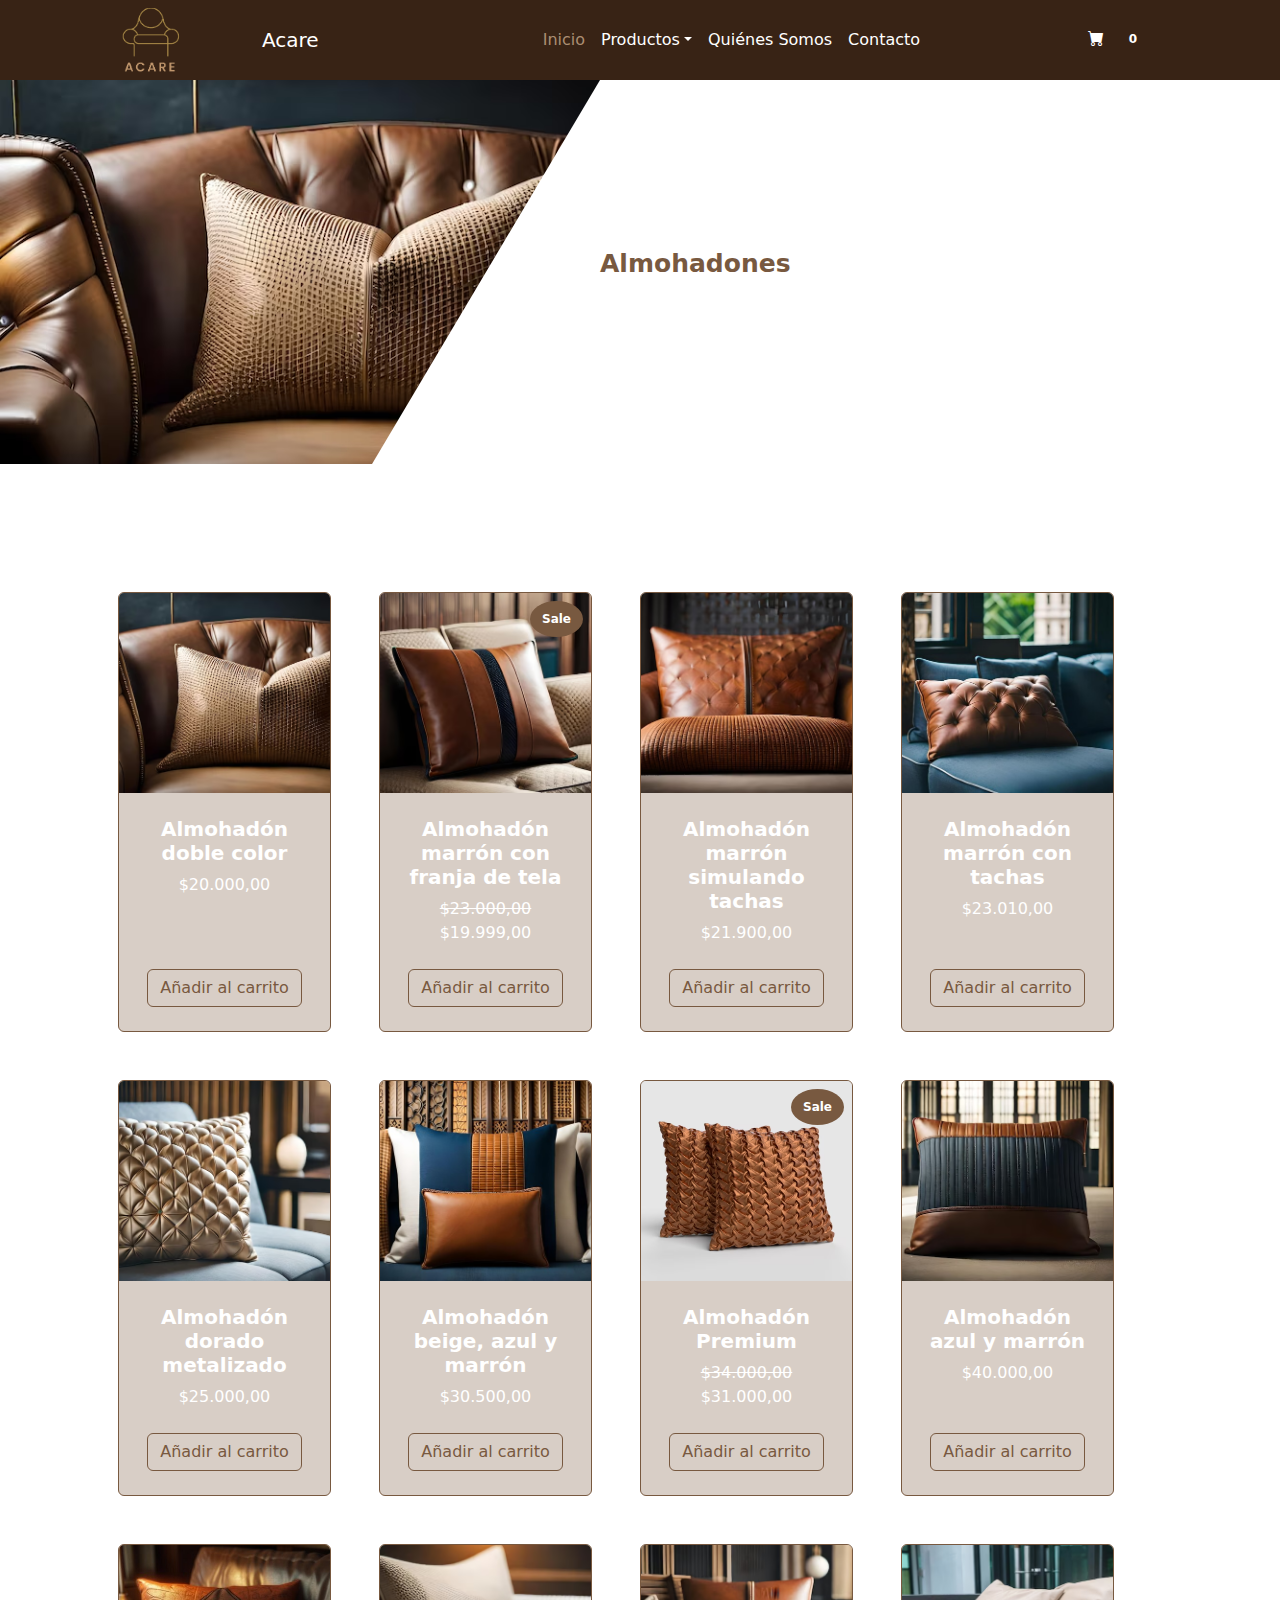
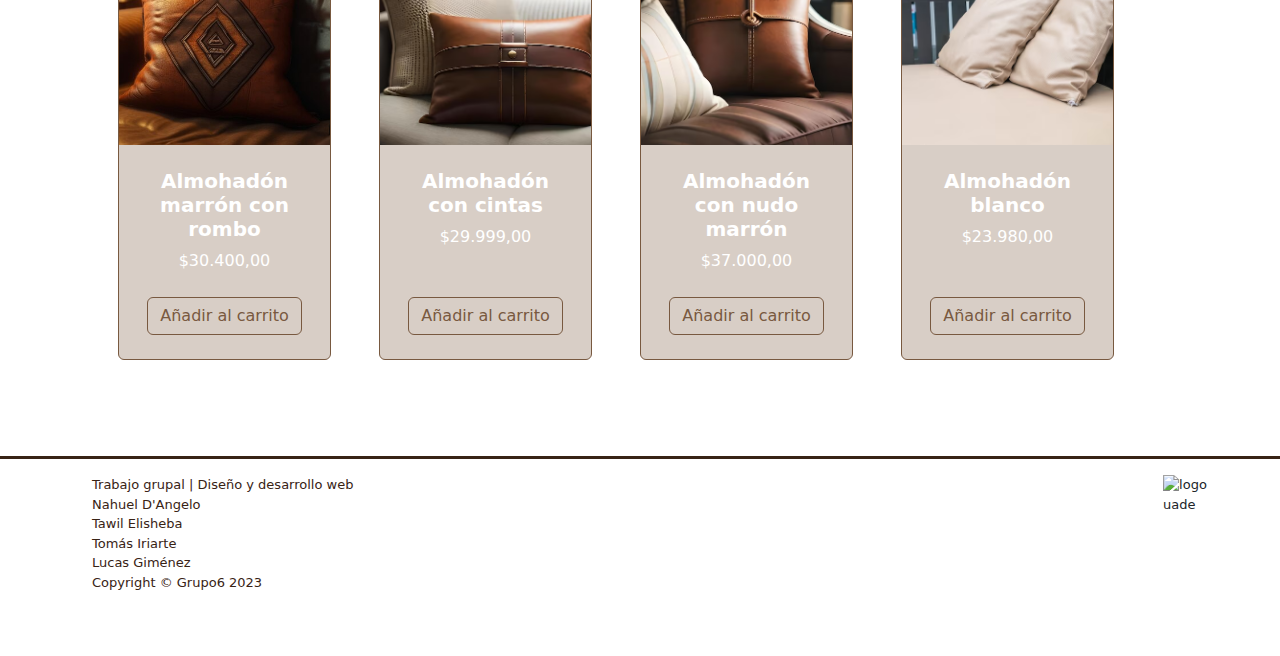
==== almohadones.html @ 0e03ffe2 "version1" ====
<!DOCTYPE html>
<html lang="en">
    <head>
        <meta charset="utf-8" />
        <meta name="viewport" content="width=device-width, initial-scale=1, shrink-to-fit=no" />
        <meta name="description" content="" />
        <meta name="author" content="" />
        <title>Pagina Acare</title>
        <!-- Favicon-->
        <link rel="icon" type="image/x-icon" href="assets/favicon.ico" />
        <!-- Bootstrap icons-->
        <link href="https://cdn.jsdelivr.net/npm/bootstrap-icons@1.5.0/font/bootstrap-icons.css" rel="stylesheet" />
        <!-- Core theme CSS (includes Bootstrap)-->
        <link href="css/styles.css" rel="stylesheet" />
    </head>
    <body>
        <!-- Navigation-->   <!--style="background-color: #382315;"-->
        <nav class="navbar navbar-expand-lg navbar-light " style="background-color: #382315; " >
            <div class="container px-4 px-lg-5">
                <img class="LogoAcare" src="img/sinfondo.png" alt="logo acare">
                <a class="navbar-brand" href="#!" style="margin-right: 12rem;">Acare</a>
                <button class="navbar-toggler" type="button" data-bs-toggle="collapse" data-bs-target="#navbarSupportedContent" aria-controls="navbarSupportedContent" aria-expanded="false" aria-label="Toggle navigation"><span class="navbar-toggler-icon"></span></button>
                <div class="collapse navbar-collapse" id="navbarSupportedContent" >
                    <ul class="navbar-nav me-auto mb-2 mb-lg-0 ms-lg-4" >
                        <li class="nav-item"><a class="nav-link active" aria-current="page" href="index.html">Inicio</a></li>
                        <li class="nav-item dropdown">
                            <!--la barra desplegable de los productos-->
                            <a class="nav-link dropdown-toggle" id="navbarDropdown" href="#" role="button" data-bs-toggle="dropdown" aria-expanded="false">Productos</a>
                            <ul class="dropdown-menu" aria-labelledby="navbarDropdown">
                                <li><a class="dropdown-item" href="sillones.html">Sillones</a></li>
                                <li><a class="dropdown-item" href="sillonesChicos.html">Sillones Chicos</a></li>
                                <li><a class="dropdown-item" href="sillas.html">Sillas</a></li>
                                <li><a class="dropdown-item" href="respaldos.html">Respaldos</a></li>
                                <li><a class="dropdown-item" href="almohadones.html">Almohadones</a></li>
                            </ul>
                        </li>
                        <li class="nav-item"><a class="nav-link" href="#!">Quiénes Somos</a></li>
                        <li class="nav-item"><a class="nav-link" href="#!">Contacto</a></li>
                        
                    </ul>
                    
                    <!--carrito-->
                    <form class="d-flex">
                        <button class="btn btn-outline-dark2" type="submit">
                            <i class="bi-cart-fill me-1"></i>
                            
                            <span class="badge  text-white ms-1 ">0</span>
                        </button>
                    </form>
                </div>
            </div>
        </nav>
        <header>
            <section class="pad">
                <div class="sec">
                    <div class="CarruselPortada img-fluid">
                        <img style="width: 100%;"  src="fotosPag/almohadon/AL1.avif" alt="foto portada">
                    </div>
                    <div class="text-center ">
                        <div class="textoPortada display-4 fw-bolder">
                            <p>Almohadones</p>
                
                        </div>
                    </div>
                </div>
            </section>
        </header>
        
        <!-- Section CARD-->
        <main>
            <section class="py-5">
                <div class="container px-4 px-lg-5 mt-5">
                    <div class="row gx-4 gx-lg-5 row-cols-2 row-cols-md-3 row-cols-xl-4 justify-content-center img-fluid">
                        <div class="col mb-5">
                            <div class="card h-100">
                                <!-- Product image-->
                                <img class="card-img-top" src="fotosPag/almohadon/AL1.avif" alt="almohadon" />
                                <!-- Product details-->
                                <div class="card-body p-4">
                                    <div class="text-center text-white">
                                        <!-- Product name-->
                                        <h5 class="fw-bolder">Almohadón doble color</h5>
                                        <!-- Product price-->
                                        $20.000,00
                                    </div>
                                </div>
                                <!-- Product actions-->
                                <div class="card-footer p-4 pt-0 border-top-0 bg-transparent">
                                    <div class="text-center"><a class="btn btn-outline-dark mt-auto" href="#">Añadir al carrito</a></div>
                                </div>
                            </div>
                        </div>
                        <div class="col mb-5">
                            <div class="card h-100">
                                <!-- Sale badge-->
                                <div class="badge text-white position-absolute" style="top: 0.5rem; right: 0.5rem; background-color:#785940">Sale</div>
                                <!-- Product image-->
                                <img class="card-img-top" src="fotosPag/almohadon/AL2.avif" alt="almohadon" />
                                <!-- Product details-->
                                <div class="card-body p-4">
                                    <div class="text-center text-white">
                                        <!-- Product name-->
                                        <h5 class="fw-bolder">Almohadón marrón con franja de tela</h5>
                                        
                                        <!-- Product price-->
                                        <span class="text-muted text-decoration-line-through">$23.000,00</span>
                                        $19.999,00
                                    </div>
                                </div>
                                <!-- Product actions-->
                                <div class="card-footer p-4 pt-0 border-top-0 bg-transparent">
                                    <div class="text-center"><a class="btn btn-outline-dark mt-auto" href="#">Añadir al carrito</a></div>
                                </div>
                            </div>
                        </div>
                        <div class="col mb-5">
                            <div class="card h-100">
                                <!-- Product image-->
                                <img class="card-img-top" src="fotosPag/almohadon/AL3.avif" alt="almohadon" />
                                <!-- Product details-->
                                <div class="card-body p-4">
                                    <div class="text-center text-white">
                                        <!-- Product name-->
                                        <h5 class="fw-bolder">Almohadón marrón simulando tachas</h5>
                                        <!-- Product price-->
                                        $21.900,00
                                    </div>
                                </div>
                                <!-- Product actions-->
                                <div class="card-footer p-4 pt-0 border-top-0 bg-transparent">
                                    <div class="text-center"><a class="btn btn-outline-dark mt-auto" href="#">Añadir al carrito</a></div>
                                </div>
                            </div>
                        </div>
                        <div class="col mb-5">
                            <div class="card h-100">
                                <!-- Product image-->
                                <img class="card-img-top" src="fotosPag/almohadon/AL4.jpg" alt="almohadon" />
                                <!-- Product details-->
                                <div class="card-body p-4">
                                    <div class="text-center text-white">
                                        <!-- Product name-->
                                        <h5 class="fw-bolder">Almohadón marrón con tachas</h5>
                                        
                                        <!-- Product price-->
                                        $23.010,00
                                    </div>
                                </div>
                                <!-- Product actions-->
                                <div class="card-footer p-4 pt-0 border-top-0 bg-transparent">
                                    <div class="text-center"><a class="btn btn-outline-dark mt-auto" href="#">Añadir al carrito</a></div>
                                </div>
                            </div>
                        </div>
                        <div class="col mb-5">
                            <div class="card h-100">
                                <!-- Product image-->
                                <img class="card-img-top" src="fotosPag/almohadon/AL5.avif" alt="almohadon" alt="almohadon" />
                                <!-- Product details-->
                                <div class="card-body p-4">
                                    <div class="text-center text-white">
                                        <!-- Product name-->
                                        <h5 class="fw-bolder">Almohadón dorado metalizado</h5>
                                        <!-- Product price-->
                                        $25.000,00
                                    </div>
                                </div>
                                <!-- Product actions-->
                                <div class="card-footer p-4 pt-0 border-top-0 bg-transparent">
                                    <div class="text-center"><a class="btn btn-outline-dark mt-auto" href="#">Añadir al carrito</a></div>
                                </div>
                            </div>
                        </div>
                        <div class="col mb-5">
                            <div class="card h-100">
                                <!-- Product image-->
                                <img class="card-img-top" src="fotosPag/almohadon/AL6.jpg" alt="almohadon" />
                                <!-- Product details-->
                                <div class="card-body p-4">
                                    <div class="text-center text-white">
                                        <!-- Product name-->
                                        <h5 class="fw-bolder">Almohadón beige, azul y marrón</h5>
                                        <!-- Product price-->
                                         $30.500,00
                                    </div>
                                </div>
                                <!-- Product actions-->
                                <div class="card-footer p-4 pt-0 border-top-0 bg-transparent">
                                    <div class="text-center"><a class="btn btn-outline-dark mt-auto" href="#">Añadir al carrito</a></div>
                                </div>
                            </div>
                        </div>
                        <div class="col mb-5">
                            <div class="card h-100">
                                <!-- Sale badge-->
                                <div class="badge text-white position-absolute" style="top: 0.5rem; right: 0.5rem; background-color:#785940">Sale</div>
                                <!-- Product image-->
                                <img class="card-img-top " src="fotosPag/almohadon/AL7.avif" alt="almohadon" />
                                <!-- Product details-->
                                <div class="card-body p-4">
                                    <div class="text-center text-white">
                                        <!-- Product name-->
                                        <h5 class="fw-bolder">Almohadón Premium</h5>
                                        
                                        <!-- Product price-->
                                        <span class="text-muted text-decoration-line-through">$34.000,00</span>
                                        $31.000,00
                                    </div>
                                </div>
                                <!-- Product actions-->
                                <div class="card-footer p-4 pt-0 border-top-0 bg-transparent">
                                    <div class="text-center"><a class="btn btn-outline-dark mt-auto" href="#">Añadir al carrito</a></div>
                                </div>
                            </div>
                        </div>
                        <div class="col mb-5">
                            <div class="card h-100">
                                <!-- Product image-->
                                <img class="card-img-top" src="fotosPag/almohadon/AL8.avif" alt="almohadon" />
                                <!-- Product details-->
                                <div class="card-body p-4">
                                    <div class="text-center text-white">
                                        <!-- Product name-->
                                        <h5 class="fw-bolder">Almohadón azul y marrón</h5>
                                        
                                        <!-- Product price-->
                                        $40.000,00
                                    </div>
                                </div>
                                <!-- Product actions-->
                                <div class="card-footer p-4 pt-0 border-top-0 bg-transparent">
                                    <div class="text-center"><a class="btn btn-outline-dark mt-auto" href="#">Añadir al carrito</a></div>
                                </div>
                            </div>
                        </div>
                        <div class="col mb-5">
                            <div class="card h-100">
                                <!-- Product image-->
                                <img class="card-img-top" src="fotosPag/almohadon/AL9.jpg" alt="almohadon" />
                                <!-- Product details-->
                                <div class="card-body p-4">
                                    <div class="text-center text-white">
                                        <!-- Product name-->
                                        <h5 class="fw-bolder">Almohadón marrón con rombo</h5>
                                        
                                        <!-- Product price-->
                                        $30.400,00
                                    </div>
                                </div>
                                <!-- Product actions-->
                                <div class="card-footer p-4 pt-0 border-top-0 bg-transparent">
                                    <div class="text-center"><a class="btn btn-outline-dark mt-auto" href="#">Añadir al carrito</a></div>
                                </div>
                            </div>
                        </div>
                        <!--CARD-->
                        <div class="col mb-5">
                            <div class="card h-100">
                                <!-- Product image-->
                                <img class="card-img-top" src="fotosPag/almohadon/AL10.avif" alt="almohadon" />
                                <!-- Product details-->
                                <div class="card-body p-4">
                                    <div class="text-center text-white">
                                        <!-- Product name-->
                                        <h5 class="fw-bolder">Almohadón con cintas</h5>
                                        
                                        <!-- Product price-->
                                        $29.999,00
                                    </div>
                                </div>
                                <!-- Product actions-->
                                <div class="card-footer p-4 pt-0 border-top-0 bg-transparent">
                                    <div class="text-center"><a class="btn btn-outline-dark mt-auto" href="#">Añadir al carrito</a></div>
                                </div>
                            </div>
                        </div>
                        <div class="col mb-5">
                            <div class="card h-100">
                                <!-- Product image-->
                                <img class="card-img-top" src="fotosPag/almohadon/AL11.avif" alt="almohadon" />
                                <!-- Product details-->
                                <div class="card-body p-4">
                                    <div class="text-center text-white">
                                        <!-- Product name-->
                                        <h5 class="fw-bolder">Almohadón con nudo marrón</h5>
                                        
                                        <!-- Product price-->
                                        $37.000,00
                                    </div>
                                </div>
                                <!-- Product actions-->
                                <div class="card-footer p-4 pt-0 border-top-0 bg-transparent">
                                    <div class="text-center"><a class="btn btn-outline-dark mt-auto" href="#">Añadir al carrito</a></div>
                                </div>
                            </div>
                        </div>
                        <div class="col mb-5">
                            <div class="card h-100">
                                <!-- Product image-->
                                <img class="card-img-top" src="fotosPag/almohadon/AL12.avif" alt="almohadon" />
                                <!-- Product details-->
                                <div class="card-body p-4">
                                    <div class="text-center text-white">
                                        <!-- Product name-->
                                        <h5 class="fw-bolder">Almohadón blanco</h5>
                                        
                                        <!-- Product price-->
                                        $23.980,00
                                    </div>
                                </div>
                                <!-- Product actions-->
                                <div class="card-footer p-4 pt-0 border-top-0 bg-transparent">
                                    <div class="text-center"><a class="btn btn-outline-dark mt-auto" href="#">Añadir al carrito</a></div>
                                </div>
                            </div>
                        </div>
                    </div>
                </div>
            </section>
        </main>
        <!-- Footer-->
        <footer class=" footerYo bg-white">
            <div class="ListaInfo  container m-0 textoCopy">
                <ul style="list-style: none;">
                    <li>Trabajo grupal | Diseño y desarrollo web</li>
                    <li>Nahuel D'Angelo</li>
                    <li>Tawil Elisheba</li>
                    <li>Tomás Iriarte</li>
                    <li>Lucas Giménez</li>
                    <li>Copyright &copy; Grupo6 2023</li>
                </ul>
            </div>
            
            <!--
            <a class="LogoC"   href="mailto:sabuttawil@gmail.com" target="_blank">
                <img src="img/gmail_104069.png" alt="iconoInstagram">
            </a>
            
            <a class="LogoC"  href="mailto:sabuttawil@gmail.com" target="_blank">
                <img src="img/gmail_104069.png" alt="iconoGmail">
            </a>
        
            <a class="LogoC" href="https://api.whatsapp.com/send?phone=5491134989592" target="_blank">
                <img src="img/whatsapp_1384023.png" alt="whatsappLogo">
            </a>-->
                
                

            

            
            <div class=" img-fluid  LogoUade" > <img src="img/LogoUADE.webp" alt="logo uade"></div>
        
        </footer>
        
        
        <!-- Bootstrap core JS-->
        <script src="https://cdn.jsdelivr.net/npm/bootstrap@5.2.3/dist/js/bootstrap.bundle.min.js"></script>
        <!-- Core theme JS-->
        <script src="js/scripts.js"></script>
    </body>
</html>
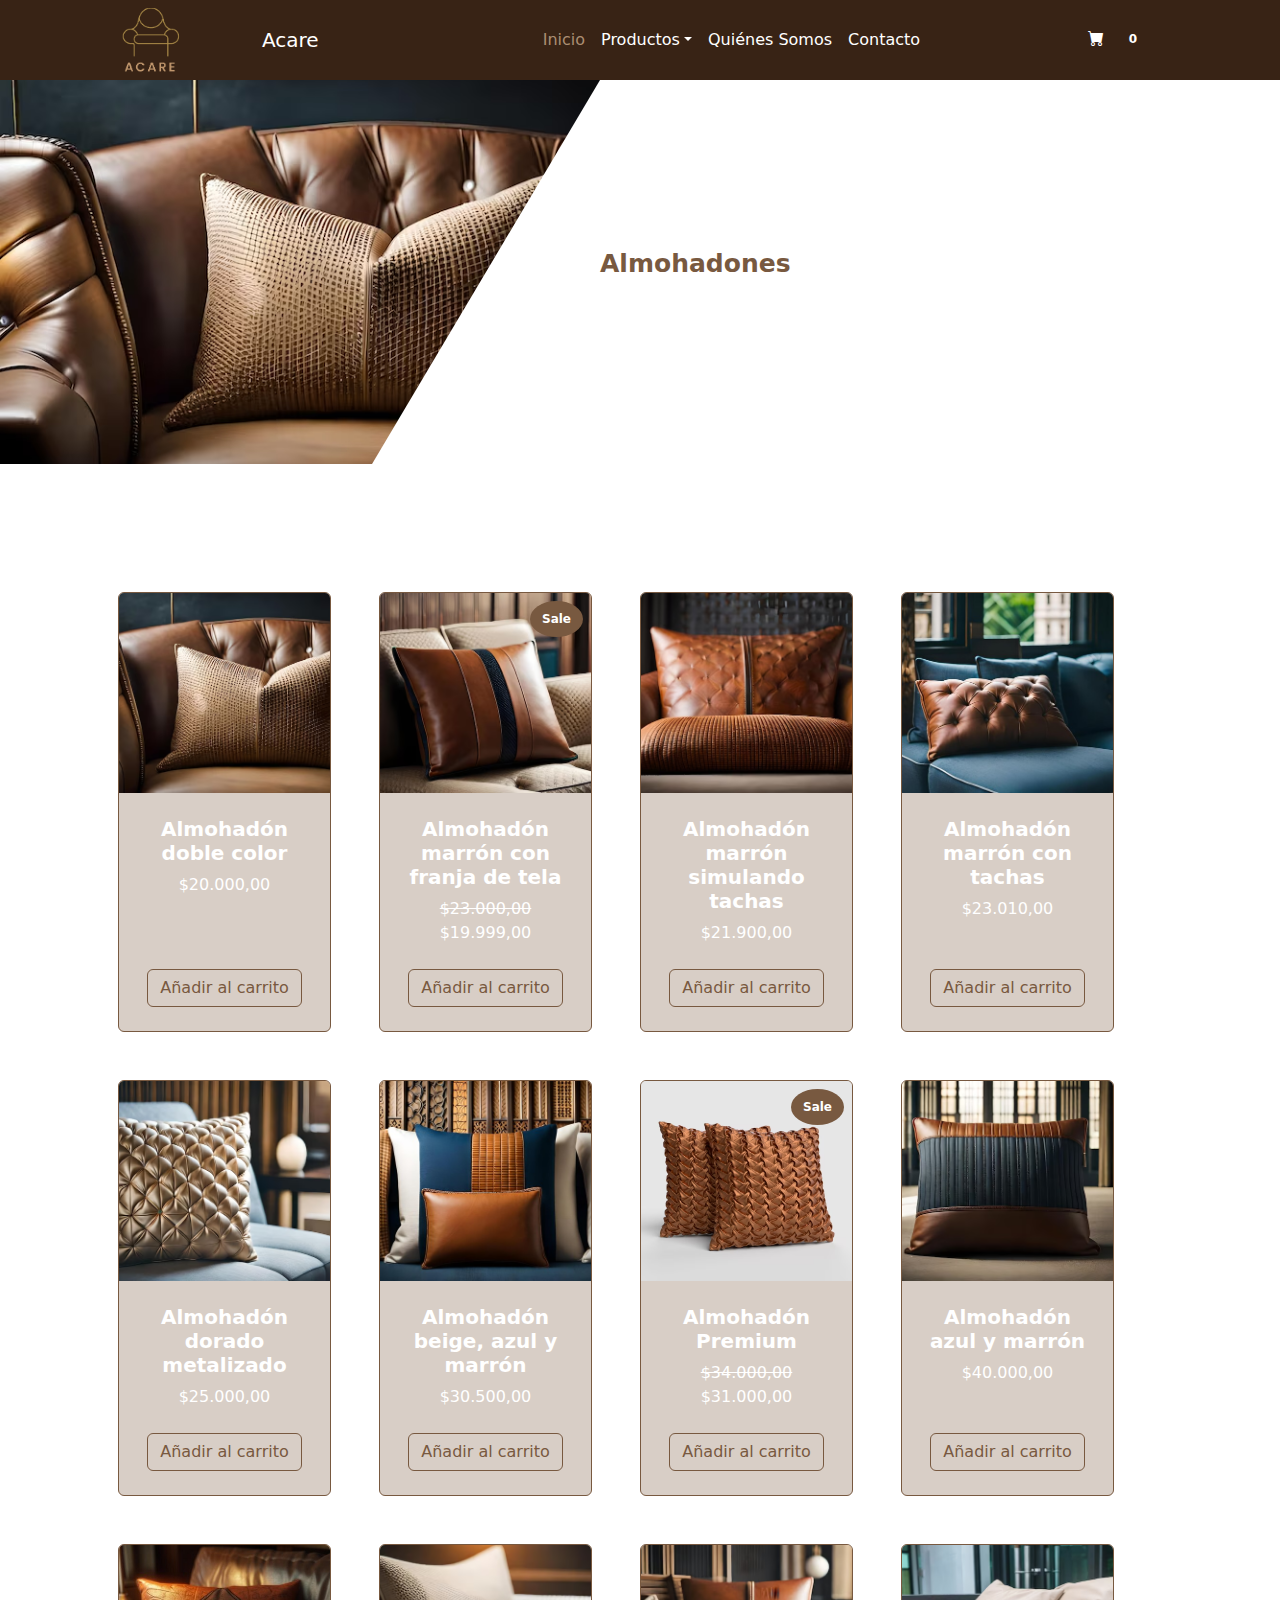
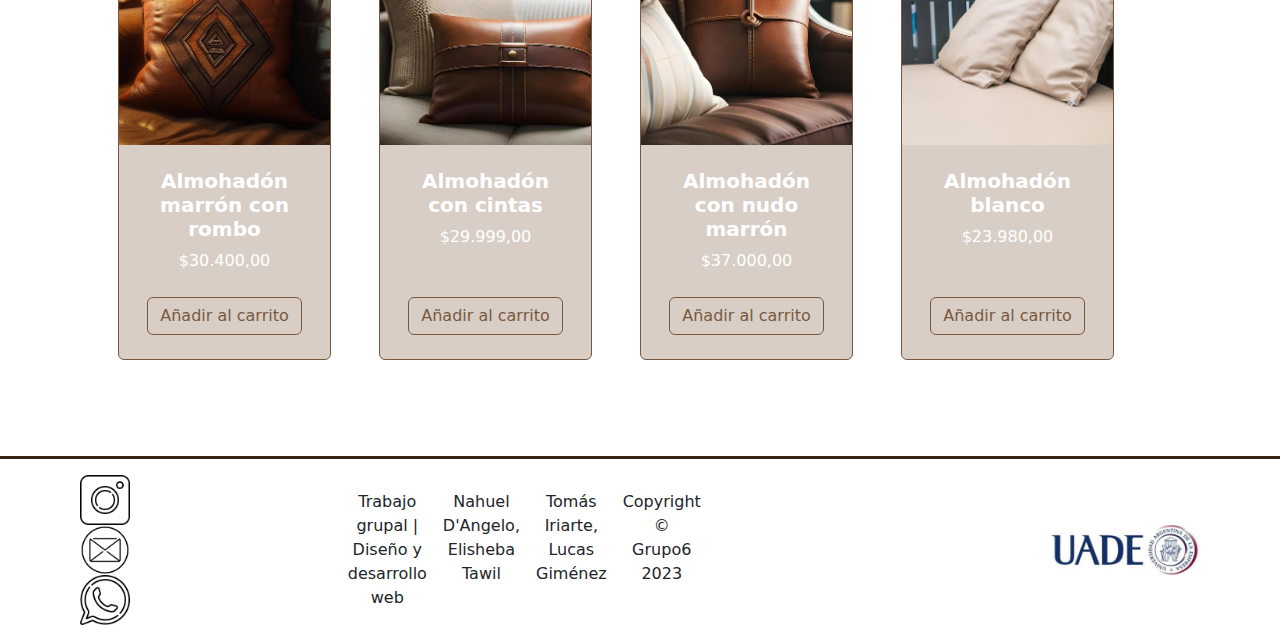
==== commit ac8ef37f: "version 2" ====
--- a/almohadones.html
+++ b/almohadones.html
@@ -319,38 +319,36 @@
             </section>
         </main>
         <!-- Footer-->
-        <footer class=" footerYo bg-white">
-            <div class="ListaInfo  container m-0 textoCopy">
-                <ul style="list-style: none;">
-                    <li>Trabajo grupal | Diseño y desarrollo web</li>
-                    <li>Nahuel D'Angelo</li>
-                    <li>Tawil Elisheba</li>
-                    <li>Tomás Iriarte</li>
-                    <li>Lucas Giménez</li>
-                    <li>Copyright &copy; Grupo6 2023</li>
-                </ul>
-            </div>
+        <footer class="footer2v bg-white">
             
-            <!--
-            <a class="LogoC"   href="mailto:sabuttawil@gmail.com" target="_blank">
-                <img src="img/gmail_104069.png" alt="iconoInstagram">
-            </a>
             
-            <a class="LogoC"  href="mailto:sabuttawil@gmail.com" target="_blank">
-                <img src="img/gmail_104069.png" alt="iconoGmail">
-            </a>
-        
-            <a class="LogoC" href="https://api.whatsapp.com/send?phone=5491134989592" target="_blank">
-                <img src="img/whatsapp_1384023.png" alt="whatsappLogo">
-            </a>-->
+            
+            <section class="column1">
+                <a class="LogoC " href="mailto:sabuttawil@gmail.com" target="_blank">
+                    <img src="img/instagram-logo.png" alt="iconoInstagram">
+                </a>
                 
+                <a class="LogoC"  href="mailto:sabuttawil@gmail.com" target="_blank">
+                    <img src="img/newsletter_logo.png" alt="iconoGmail">
+                </a>
+            
+                <a class="LogoC" href="https://api.whatsapp.com/send?phone=5491134989592" target="_blank">
+                    <img src="img/whatsapp-logo_nvo.png" alt="whatsappLogo">
+                </a>
+                    
                 
+            </section>
+            <section class="column2">
+                <p class="m-0 text-cenetr">Trabajo grupal | Diseño y desarrollo web</p>
+                <p class="m-0 text-cenetr">Nahuel D'Angelo, Elisheba Tawil</p>
+                <p class="m-0 text-center">Tomás Iriarte, Lucas Giménez</p>
+                <p class="m-0 text-center" >Copyright &copy; Grupo6 2023</p>
+            </section>
 
-            
+            <section class="column3">
+                <div class="LogoUade" > <img src="img/uade-logo_nvo.jpg" alt="logo uade"></div>
+            </section>
 
-            
-            <div class=" img-fluid  LogoUade" > <img src="img/LogoUADE.webp" alt="logo uade"></div>
-        
         </footer>
         
         
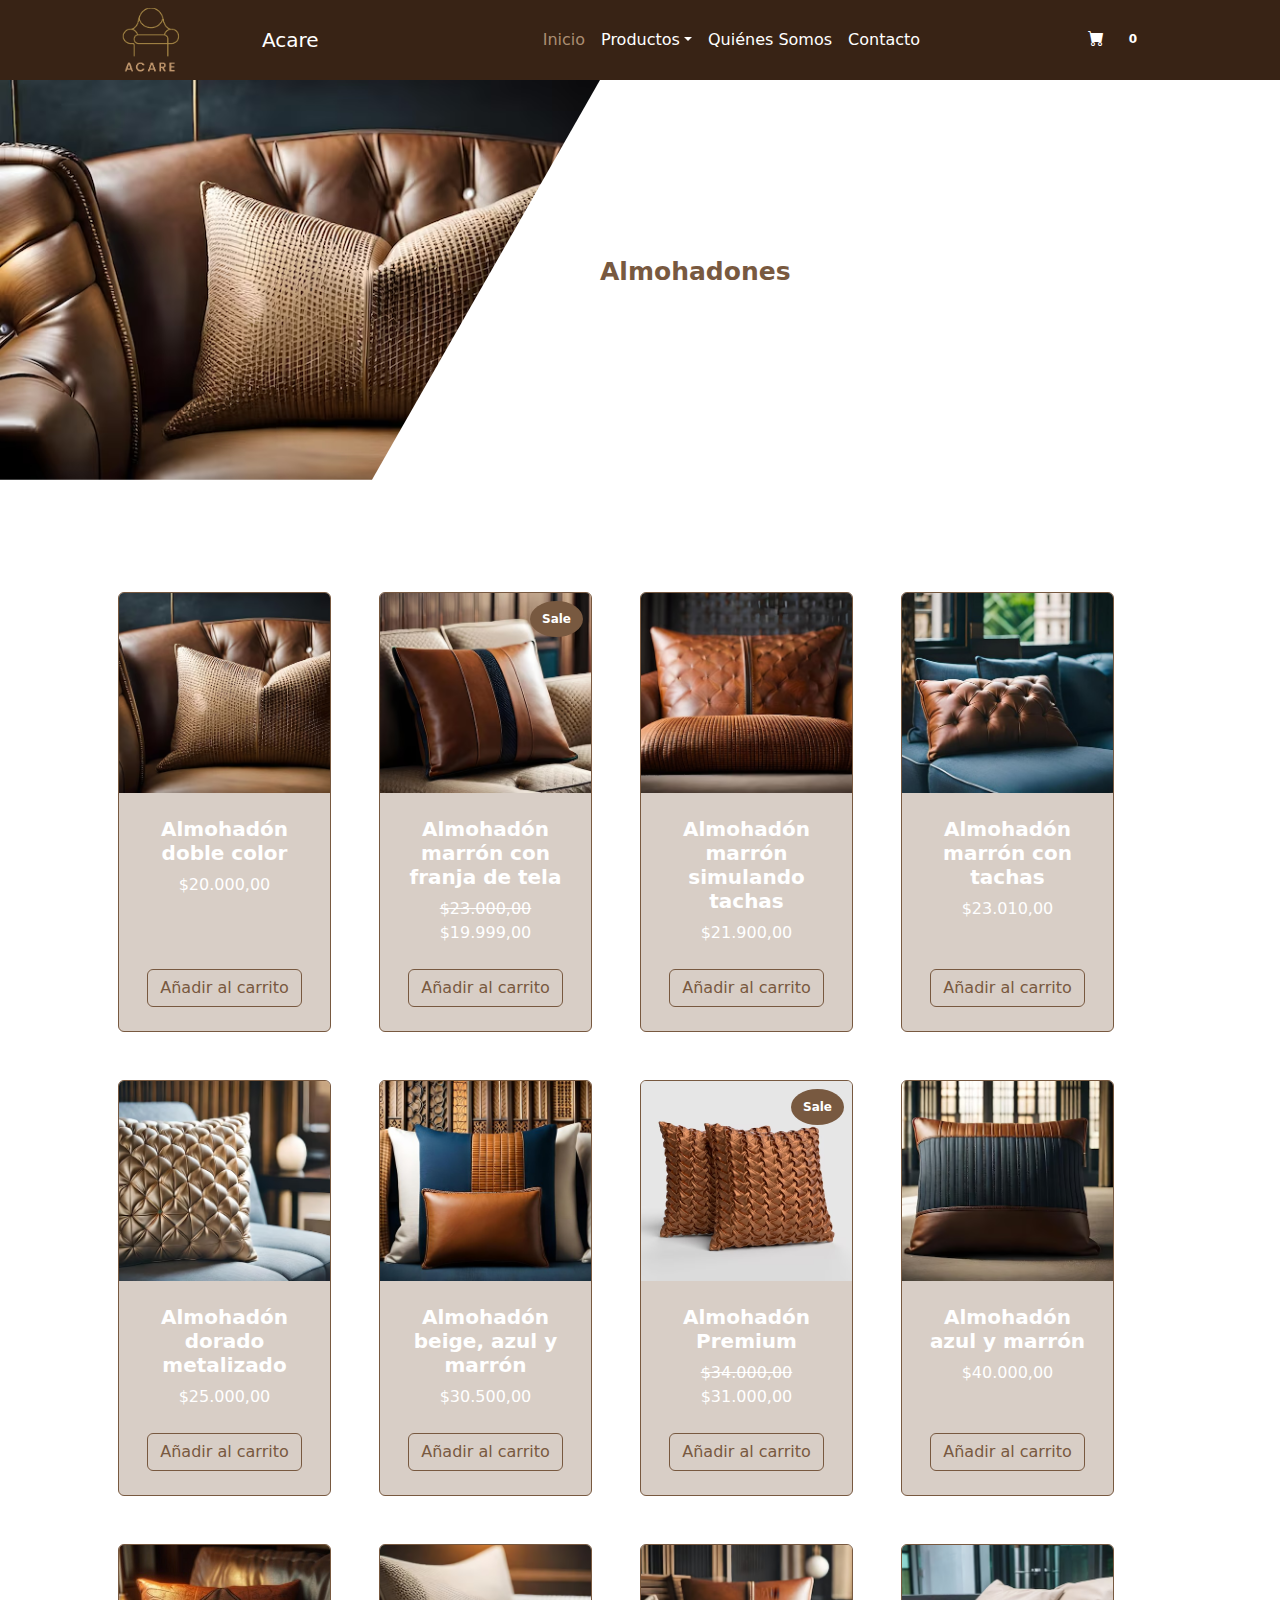
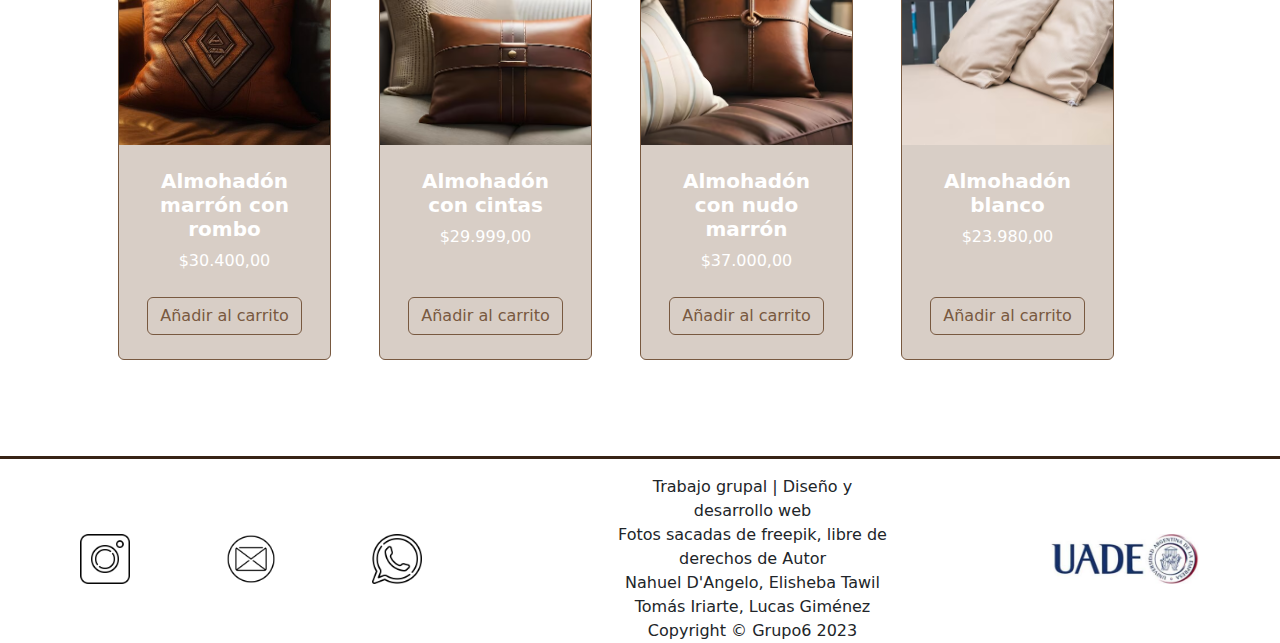
==== commit 3d84ecee: "version4" ====
--- a/almohadones.html
+++ b/almohadones.html
@@ -34,8 +34,8 @@
                                 <li><a class="dropdown-item" href="almohadones.html">Almohadones</a></li>
                             </ul>
                         </li>
-                        <li class="nav-item"><a class="nav-link" href="#!">Quiénes Somos</a></li>
-                        <li class="nav-item"><a class="nav-link" href="#!">Contacto</a></li>
+                        <li class="nav-item"><a class="nav-link" href="quienes_somos.html">Quiénes Somos</a></li>
+                        <li class="nav-item"><a class="nav-link" href="contacto.html">Contacto</a></li>
                         
                     </ul>
                     
@@ -340,6 +340,7 @@
             </section>
             <section class="column2">
                 <p class="m-0 text-cenetr">Trabajo grupal | Diseño y desarrollo web</p>
+                <p class="m-0 text-center" >Fotos sacadas de freepik, libre de derechos de Autor</p>
                 <p class="m-0 text-cenetr">Nahuel D'Angelo, Elisheba Tawil</p>
                 <p class="m-0 text-center">Tomás Iriarte, Lucas Giménez</p>
                 <p class="m-0 text-center" >Copyright &copy; Grupo6 2023</p>
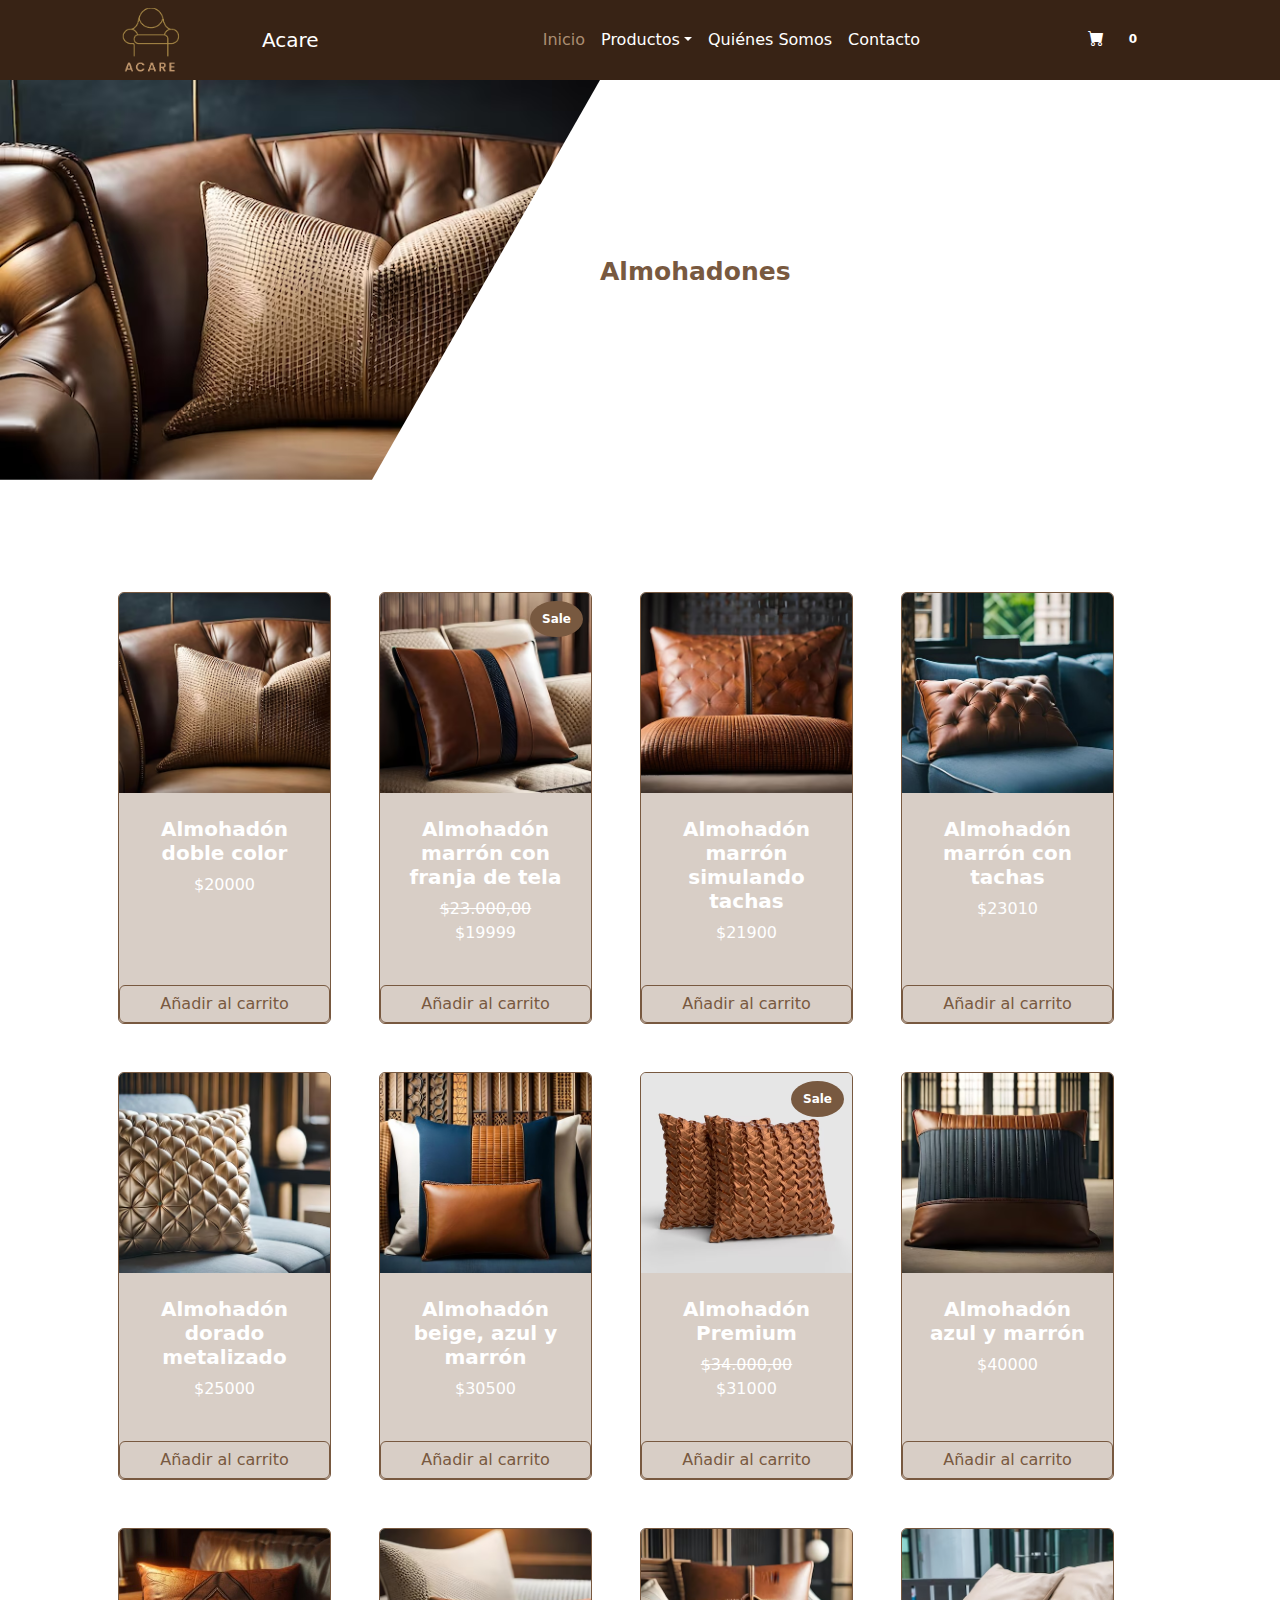
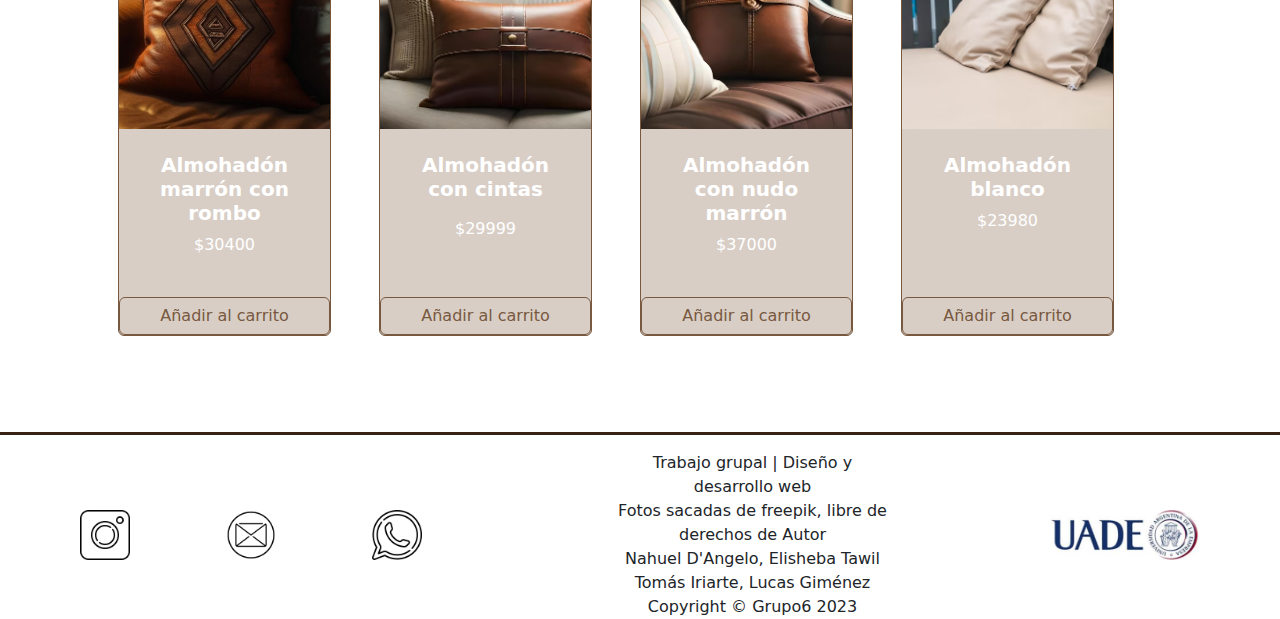
==== commit a7eba38c: "Cambios Minicart" ====
--- a/almohadones.html
+++ b/almohadones.html
@@ -65,6 +65,27 @@
                 </div>
             </section>
         </header>
+
+        <div class="container-cart-products hidden-cart">
+            <div class="row-product hidden">
+              <div class="cart-product">
+                <div class="info-cart-product">
+                  <span class="cantidad-producto-carrito">1</span>
+                  <p class="titulo-producto-carrito">Zapatos Nike</p>
+                  <span class="precio-producto-carrito">$0</span>
+                </div>
+                <svg xmlns="http://www.w3.org/2000/svg" fill="none" viewBox="0 0 24 24" stroke-width="1.5" stroke="currentColor" class="icon-close">
+                  <path stroke-linecap="round" stroke-linejoin="round" d="M6 18L18 6M6 6l12 12" />
+                </svg>
+              </div>
+            </div>
+        
+            <div class="cart-total hidden">
+              <h3>Total:</h3>
+              <span class="total-pagar">$0</span>
+            </div>
+            <p class="cart-empty"> El carrito está vacío</p>
+          </div>
         
         <!-- Section CARD-->
         <main>
@@ -81,14 +102,12 @@
                                         <!-- Product name-->
                                         <h5 class="fw-bolder">Almohadón doble color</h5>
                                         <!-- Product price-->
-                                        $20.000,00
-                                    </div>
-                                </div>
-                                <!-- Product actions-->
-                                <div class="card-footer p-4 pt-0 border-top-0 bg-transparent">
-                                    <div class="text-center"><a class="btn btn-outline-dark mt-auto" href="#">Añadir al carrito</a></div>
-                                </div>
-                            </div>
+                                        <p class="precio">$20000</p>
+                                    </div>
+                                </div>
+                                <!-- Product actions-->
+                              <a class="btn btn-outline-dark mt-auto" href="#">Añadir al carrito</a></div>
+                        
                         </div>
                         <div class="col mb-5">
                             <div class="card h-100">
@@ -104,13 +123,11 @@
                                         
                                         <!-- Product price-->
                                         <span class="text-muted text-decoration-line-through">$23.000,00</span>
-                                        $19.999,00
-                                    </div>
-                                </div>
-                                <!-- Product actions-->
-                                <div class="card-footer p-4 pt-0 border-top-0 bg-transparent">
-                                    <div class="text-center"><a class="btn btn-outline-dark mt-auto" href="#">Añadir al carrito</a></div>
-                                </div>
+                                       <p class="precio"> $19999</p>
+                                    </div>
+                                </div>
+                                <!-- Product actions-->
+                                <a class="btn btn-outline-dark mt-auto" href="#">Añadir al carrito</a>
                             </div>
                         </div>
                         <div class="col mb-5">
@@ -123,13 +140,11 @@
                                         <!-- Product name-->
                                         <h5 class="fw-bolder">Almohadón marrón simulando tachas</h5>
                                         <!-- Product price-->
-                                        $21.900,00
-                                    </div>
-                                </div>
-                                <!-- Product actions-->
-                                <div class="card-footer p-4 pt-0 border-top-0 bg-transparent">
-                                    <div class="text-center"><a class="btn btn-outline-dark mt-auto" href="#">Añadir al carrito</a></div>
-                                </div>
+                                        <p class="precio">$21900</p>
+                                    </div>
+                                </div>
+                                <!-- Product actions-->
+                              <a class="btn btn-outline-dark mt-auto" href="#">Añadir al carrito</a>
                             </div>
                         </div>
                         <div class="col mb-5">
@@ -143,13 +158,11 @@
                                         <h5 class="fw-bolder">Almohadón marrón con tachas</h5>
                                         
                                         <!-- Product price-->
-                                        $23.010,00
-                                    </div>
-                                </div>
-                                <!-- Product actions-->
-                                <div class="card-footer p-4 pt-0 border-top-0 bg-transparent">
-                                    <div class="text-center"><a class="btn btn-outline-dark mt-auto" href="#">Añadir al carrito</a></div>
-                                </div>
+                                        <p class="precio">$23010</p>
+                                    </div>
+                                </div>
+                                <!-- Product actions-->
+                               <a class="btn btn-outline-dark mt-auto" href="#">Añadir al carrito</a>
                             </div>
                         </div>
                         <div class="col mb-5">
@@ -162,13 +175,11 @@
                                         <!-- Product name-->
                                         <h5 class="fw-bolder">Almohadón dorado metalizado</h5>
                                         <!-- Product price-->
-                                        $25.000,00
-                                    </div>
-                                </div>
-                                <!-- Product actions-->
-                                <div class="card-footer p-4 pt-0 border-top-0 bg-transparent">
-                                    <div class="text-center"><a class="btn btn-outline-dark mt-auto" href="#">Añadir al carrito</a></div>
-                                </div>
+                                        <p class="precio">$25000</p>
+                                    </div>
+                                </div>
+                                <!-- Product actions-->
+                                <a class="btn btn-outline-dark mt-auto" href="#">Añadir al carrito</a>
                             </div>
                         </div>
                         <div class="col mb-5">
@@ -181,13 +192,11 @@
                                         <!-- Product name-->
                                         <h5 class="fw-bolder">Almohadón beige, azul y marrón</h5>
                                         <!-- Product price-->
-                                         $30.500,00
-                                    </div>
-                                </div>
-                                <!-- Product actions-->
-                                <div class="card-footer p-4 pt-0 border-top-0 bg-transparent">
-                                    <div class="text-center"><a class="btn btn-outline-dark mt-auto" href="#">Añadir al carrito</a></div>
-                                </div>
+                                        <p class="precio"> $30500</p>
+                                    </div>
+                                </div>
+                                <!-- Product actions-->
+                                <a class="btn btn-outline-dark mt-auto" href="#">Añadir al carrito</a>
                             </div>
                         </div>
                         <div class="col mb-5">
@@ -204,13 +213,11 @@
                                         
                                         <!-- Product price-->
                                         <span class="text-muted text-decoration-line-through">$34.000,00</span>
-                                        $31.000,00
-                                    </div>
-                                </div>
-                                <!-- Product actions-->
-                                <div class="card-footer p-4 pt-0 border-top-0 bg-transparent">
-                                    <div class="text-center"><a class="btn btn-outline-dark mt-auto" href="#">Añadir al carrito</a></div>
-                                </div>
+                                        <p class="precio">$31000</p>
+                                    </div>
+                                </div>
+                                <!-- Product actions-->
+                                <a class="btn btn-outline-dark mt-auto" href="#">Añadir al carrito</a>
                             </div>
                         </div>
                         <div class="col mb-5">
@@ -224,13 +231,11 @@
                                         <h5 class="fw-bolder">Almohadón azul y marrón</h5>
                                         
                                         <!-- Product price-->
-                                        $40.000,00
-                                    </div>
-                                </div>
-                                <!-- Product actions-->
-                                <div class="card-footer p-4 pt-0 border-top-0 bg-transparent">
-                                    <div class="text-center"><a class="btn btn-outline-dark mt-auto" href="#">Añadir al carrito</a></div>
-                                </div>
+                                        <p class="precio">$40000</p>
+                                    </div>
+                                </div>
+                                <!-- Product actions-->
+                       <a class="btn btn-outline-dark mt-auto" href="#">Añadir al carrito</a>
                             </div>
                         </div>
                         <div class="col mb-5">
@@ -244,13 +249,11 @@
                                         <h5 class="fw-bolder">Almohadón marrón con rombo</h5>
                                         
                                         <!-- Product price-->
-                                        $30.400,00
-                                    </div>
-                                </div>
-                                <!-- Product actions-->
-                                <div class="card-footer p-4 pt-0 border-top-0 bg-transparent">
-                                    <div class="text-center"><a class="btn btn-outline-dark mt-auto" href="#">Añadir al carrito</a></div>
-                                </div>
+                                        <p class="precio">$30400</p>
+                                    </div>
+                                </div>
+                                <!-- Product actions-->
+                                <a class="btn btn-outline-dark mt-auto" href="#">Añadir al carrito</a>
                             </div>
                         </div>
                         <!--CARD-->
@@ -265,13 +268,11 @@
                                         <h5 class="fw-bolder">Almohadón con cintas</h5>
                                         
                                         <!-- Product price-->
-                                        $29.999,00
-                                    </div>
-                                </div>
-                                <!-- Product actions-->
-                                <div class="card-footer p-4 pt-0 border-top-0 bg-transparent">
-                                    <div class="text-center"><a class="btn btn-outline-dark mt-auto" href="#">Añadir al carrito</a></div>
-                                </div>
+                                        <p class="precio"></p> $29999 </p>
+                                    </div>
+                                </div>
+                                <!-- Product actions-->
+                                <a class="btn btn-outline-dark mt-auto" href="#">Añadir al carrito</a>
                             </div>
                         </div>
                         <div class="col mb-5">
@@ -285,13 +286,11 @@
                                         <h5 class="fw-bolder">Almohadón con nudo marrón</h5>
                                         
                                         <!-- Product price-->
-                                        $37.000,00
-                                    </div>
-                                </div>
-                                <!-- Product actions-->
-                                <div class="card-footer p-4 pt-0 border-top-0 bg-transparent">
-                                    <div class="text-center"><a class="btn btn-outline-dark mt-auto" href="#">Añadir al carrito</a></div>
-                                </div>
+                                        <p class="precio">$37000</p>
+                                    </div>
+                                </div>
+                                <!-- Product actions-->
+                                <a class="btn btn-outline-dark mt-auto" href="#">Añadir al carrito</a>
                             </div>
                         </div>
                         <div class="col mb-5">
@@ -305,13 +304,11 @@
                                         <h5 class="fw-bolder">Almohadón blanco</h5>
                                         
                                         <!-- Product price-->
-                                        $23.980,00
-                                    </div>
-                                </div>
-                                <!-- Product actions-->
-                                <div class="card-footer p-4 pt-0 border-top-0 bg-transparent">
-                                    <div class="text-center"><a class="btn btn-outline-dark mt-auto" href="#">Añadir al carrito</a></div>
-                                </div>
+                                        <p class="precio"> $23980 </p>
+                                    </div>
+                                </div>
+                                <!-- Product actions-->
+                              <a class="btn btn-outline-dark mt-auto" href="#">Añadir al carrito</a>
                             </div>
                         </div>
                     </div>
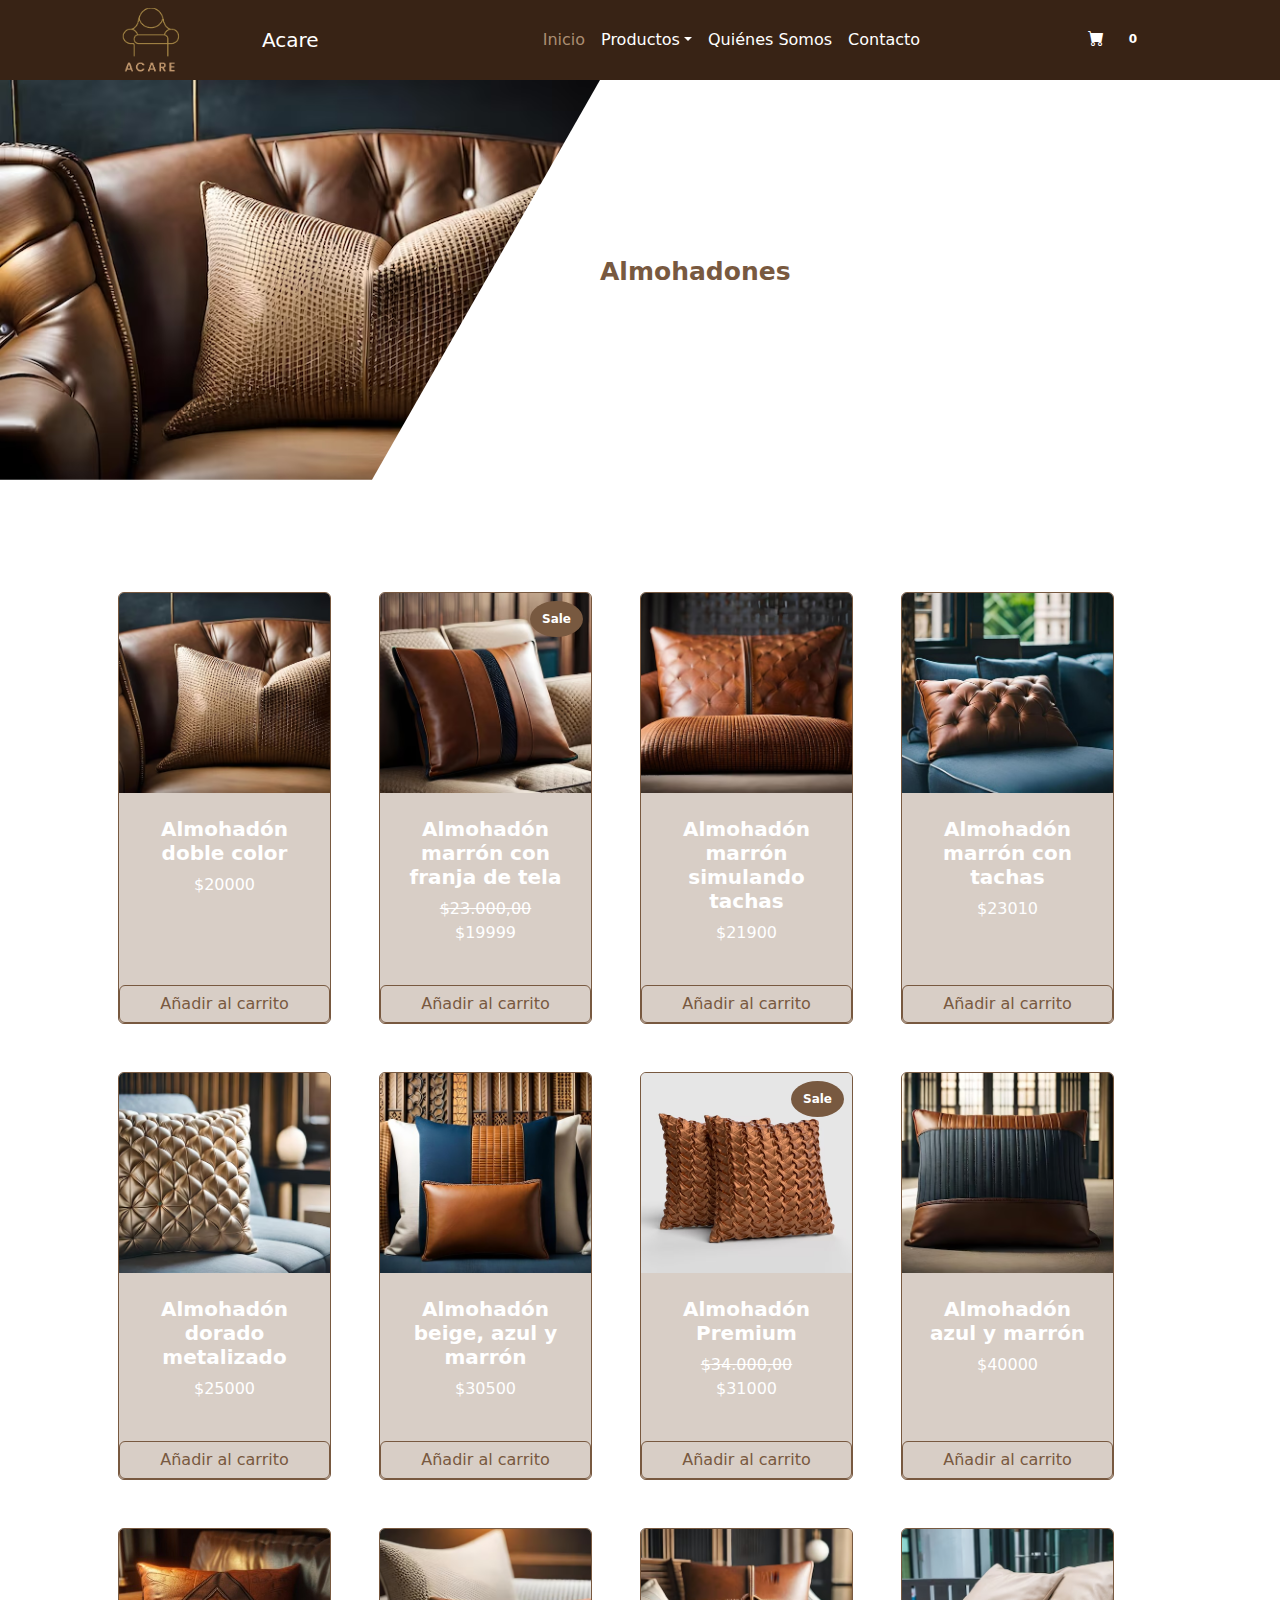
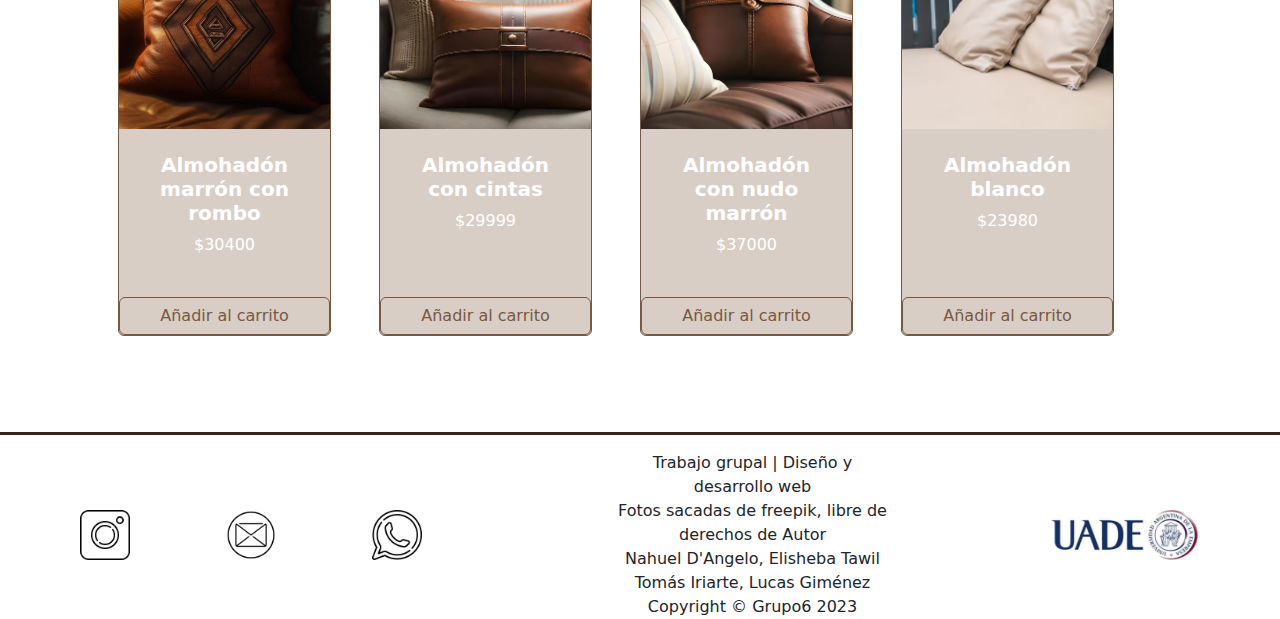
==== commit c474d35d: "Update almohadones.html" ====
--- a/almohadones.html
+++ b/almohadones.html
@@ -123,7 +123,7 @@
                                         
                                         <!-- Product price-->
                                         <span class="text-muted text-decoration-line-through">$23.000,00</span>
-                                       <p class="precio"> $19999</p>
+                                       <p class="precio">$19999</p>
                                     </div>
                                 </div>
                                 <!-- Product actions-->
@@ -192,7 +192,7 @@
                                         <!-- Product name-->
                                         <h5 class="fw-bolder">Almohadón beige, azul y marrón</h5>
                                         <!-- Product price-->
-                                        <p class="precio"> $30500</p>
+                                        <p class="precio">$30500</p>
                                     </div>
                                 </div>
                                 <!-- Product actions-->
@@ -268,7 +268,7 @@
                                         <h5 class="fw-bolder">Almohadón con cintas</h5>
                                         
                                         <!-- Product price-->
-                                        <p class="precio"></p> $29999 </p>
+                                        <p class="precio">$29999 </p>
                                     </div>
                                 </div>
                                 <!-- Product actions-->
@@ -304,7 +304,7 @@
                                         <h5 class="fw-bolder">Almohadón blanco</h5>
                                         
                                         <!-- Product price-->
-                                        <p class="precio"> $23980 </p>
+                                        <p class="precio">$23980</p>
                                     </div>
                                 </div>
                                 <!-- Product actions-->
@@ -321,7 +321,7 @@
             
             
             <section class="column1">
-                <a class="LogoC " href="mailto:sabuttawil@gmail.com" target="_blank">
+                <a class="LogoC " href="https://instagram.com/acare_muebles?igshid=OGQ5ZDc2ODk2ZA==" target="_blank">
                     <img src="img/instagram-logo.png" alt="iconoInstagram">
                 </a>
                 
